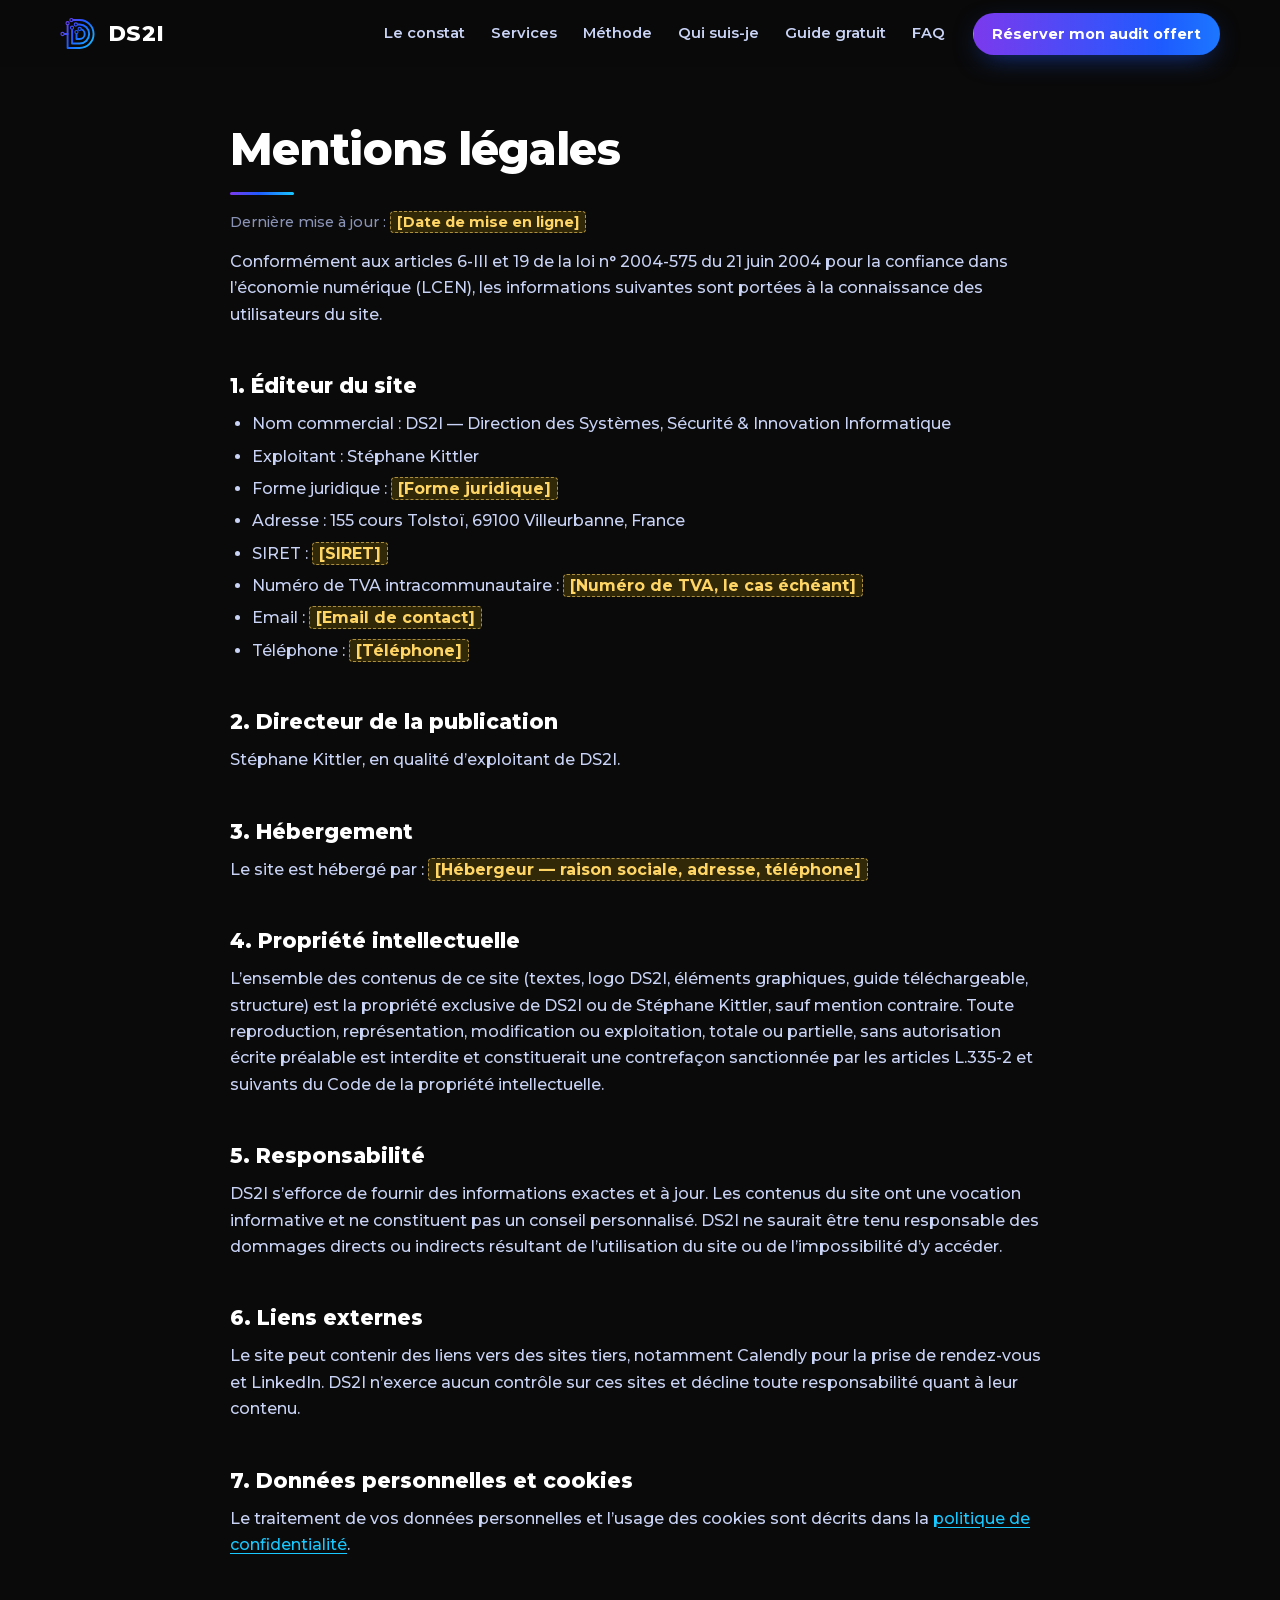
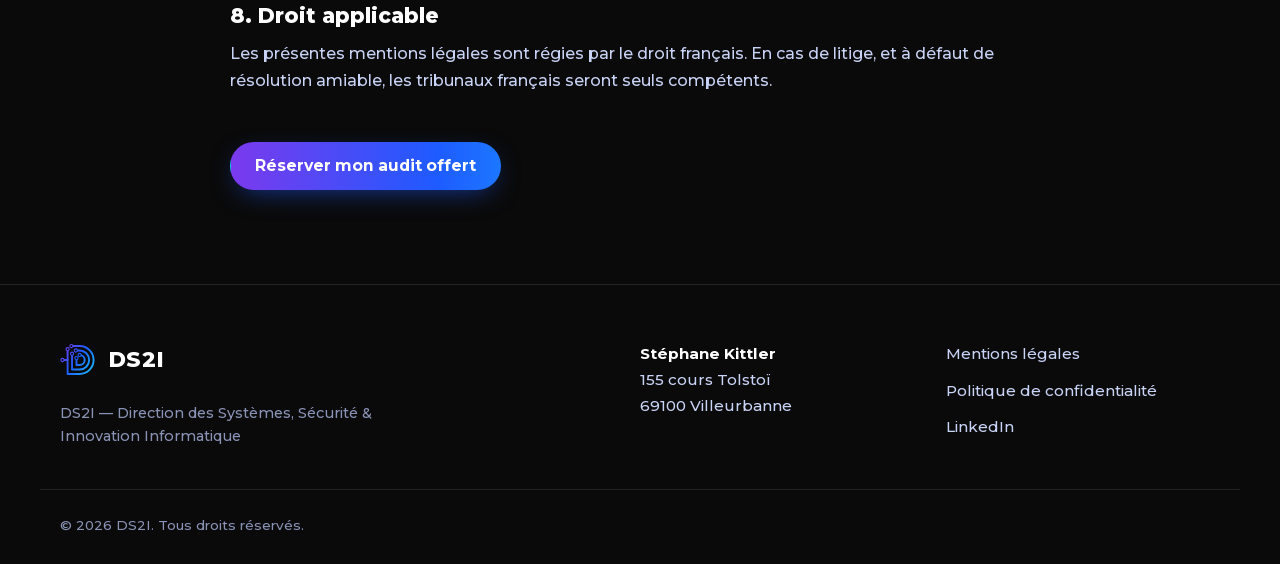
==== mentions-legales.html @ 42b8f5b1 "Site vitrine DS2I : page d'accueil, pages légales, styles et scripts - index.html : hero, chiffres c" ====
<!doctype html>
<html lang="fr">
<head>
  <meta charset="utf-8">
  <meta name="viewport" content="width=device-width, initial-scale=1">
  <title>Mentions légales | DS2I — Stéphane Kittler</title>
  <meta name="description" content="Mentions légales du site DS2I, cabinet de Stéphane Kittler, DSI et RSSI à temps partagé et de transition pour PME et ETI.">
  <link rel="canonical" href="https://www.VOTRE-DOMAINE.fr/mentions-legales.html">
  <meta name="robots" content="index, follow">
  <meta name="theme-color" content="#0A0A0A">

  <meta property="og:type" content="website">
  <meta property="og:locale" content="fr_FR">
  <meta property="og:site_name" content="DS2I">
  <meta property="og:title" content="Mentions légales | DS2I">
  <meta property="og:description" content="Mentions légales du site DS2I.">
  <meta property="og:url" content="https://www.VOTRE-DOMAINE.fr/mentions-legales.html">
  <meta property="og:image" content="https://www.VOTRE-DOMAINE.fr/assets/og-image.png">
  <meta name="twitter:card" content="summary_large_image">
  <meta name="twitter:title" content="Mentions légales | DS2I">
  <meta name="twitter:description" content="Mentions légales du site DS2I.">
  <meta name="twitter:image" content="https://www.VOTRE-DOMAINE.fr/assets/og-image.png">

  <link rel="icon" href="assets/favicon.svg" type="image/svg+xml">
  <link rel="icon" href="assets/favicon-32.png" sizes="32x32" type="image/png">
  <link rel="apple-touch-icon" href="assets/apple-touch-icon.png">
  <link rel="preload" href="assets/fonts/montserrat-latin-var.woff2" as="font" type="font/woff2" crossorigin>
  <link rel="stylesheet" href="css/style.css">
  <script>document.documentElement.classList.add('js');</script>
</head>

<body>
  <svg class="svg-sprite" aria-hidden="true" focusable="false">
    <defs>
      <linearGradient id="grad-mark" gradientUnits="userSpaceOnUse" x1="4" y1="20" x2="112" y2="100">
        <stop offset="0" stop-color="#7B3AED"/>
        <stop offset=".45" stop-color="#1E5BFF"/>
        <stop offset="1" stop-color="#18C8FF"/>
      </linearGradient>
    </defs>
    <symbol id="ds2i-mark" viewBox="0 0 120 120">
      <g fill="none" stroke="url(#grad-mark)" stroke-width="6" stroke-linecap="round" stroke-linejoin="round">
        <path d="M24 30V104H62A44 44 0 0 0 62 16H40"/>
        <path d="M38 44V90H62A30 30 0 0 0 62 30H54"/>
        <path d="M52 58V76H62A16 16 0 0 0 62 44"/>
        <path d="M8 60H24"/>
      </g>
      <g fill="#0A0A0A" stroke="url(#grad-mark)" stroke-width="3.5">
        <circle cx="24" cy="26" r="5"/><circle cx="36" cy="16" r="5"/><circle cx="38" cy="40" r="5"/>
        <circle cx="50" cy="30" r="5"/><circle cx="52" cy="54" r="5"/><circle cx="62" cy="44" r="5"/>
        <circle cx="8" cy="60" r="5"/>
      </g>
    </symbol>
  </svg>

  <a class="skip-link" href="#contenu">Aller au contenu</a>

  <header class="site-header" id="haut">
    <div class="container site-header__inner">
      <a class="brand" href="index.html" aria-label="DS2I, retour à l’accueil">
        <svg class="brand__mark" aria-hidden="true"><use href="#ds2i-mark"/></svg>
        <span class="brand__name">DS2I</span>
      </a>
      <button class="nav-toggle" type="button" aria-expanded="false" aria-controls="menu-principal">
        <span class="nav-toggle__bar" aria-hidden="true"></span>
        <span class="visually-hidden">Ouvrir le menu</span>
      </button>
      <nav class="main-nav" id="menu-principal" aria-label="Navigation principale">
        <ul class="main-nav__list">
          <li><a href="index.html#constat">Le constat</a></li>
          <li><a href="index.html#services">Services</a></li>
          <li><a href="index.html#methode">Méthode</a></li>
          <li><a href="index.html#qui-suis-je">Qui suis-je</a></li>
          <li><a href="index.html#guide">Guide gratuit</a></li>
          <li><a href="index.html#faq">FAQ</a></li>
        </ul>
        <a class="btn btn--primary btn--sm js-calendly" href="https://calendly.com/s-kittler/30min" target="_blank" rel="noopener">Réserver mon audit offert</a>
      </nav>
    </div>
  </header>

  <main id="contenu" class="legal">
    <div class="container container--narrow">
      <h1>Mentions légales</h1>
      <p class="legal__updated">Dernière mise à jour&nbsp;: <span class="todo">[Date de mise en ligne]</span></p>

      <p>Conformément aux articles&nbsp;6-III et 19 de la loi n°&nbsp;2004-575 du 21&nbsp;juin 2004 pour la confiance dans l’économie numérique (LCEN), les informations suivantes sont portées à la connaissance des utilisateurs du site.</p>

      <h2>1. Éditeur du site</h2>
      <ul>
        <li>Nom commercial&nbsp;: DS2I — Direction des Systèmes, Sécurité &amp; Innovation Informatique</li>
        <li>Exploitant&nbsp;: Stéphane Kittler</li>
        <li>Forme juridique&nbsp;: <span class="todo">[Forme juridique]</span></li>
        <li>Adresse&nbsp;: 155&nbsp;cours Tolstoï, 69100&nbsp;Villeurbanne, France</li>
        <li>SIRET&nbsp;: <span class="todo">[SIRET]</span></li>
        <li>Numéro de TVA intracommunautaire&nbsp;: <span class="todo">[Numéro de TVA, le cas échéant]</span></li>
        <li>Email&nbsp;: <span class="todo">[Email de contact]</span></li>
        <li>Téléphone&nbsp;: <span class="todo">[Téléphone]</span></li>
      </ul>

      <h2>2. Directeur de la publication</h2>
      <p>Stéphane Kittler, en qualité d’exploitant de DS2I.</p>

      <h2>3. Hébergement</h2>
      <p>Le site est hébergé par&nbsp;: <span class="todo">[Hébergeur — raison sociale, adresse, téléphone]</span></p>

      <h2>4. Propriété intellectuelle</h2>
      <p>L’ensemble des contenus de ce site (textes, logo DS2I, éléments graphiques, guide téléchargeable, structure) est la propriété exclusive de DS2I ou de Stéphane Kittler, sauf mention contraire. Toute reproduction, représentation, modification ou exploitation, totale ou partielle, sans autorisation écrite préalable est interdite et constituerait une contrefaçon sanctionnée par les articles L.335-2 et suivants du Code de la propriété intellectuelle.</p>

      <h2>5. Responsabilité</h2>
      <p>DS2I s’efforce de fournir des informations exactes et à jour. Les contenus du site ont une vocation informative et ne constituent pas un conseil personnalisé. DS2I ne saurait être tenu responsable des dommages directs ou indirects résultant de l’utilisation du site ou de l’impossibilité d’y accéder.</p>

      <h2>6. Liens externes</h2>
      <p>Le site peut contenir des liens vers des sites tiers, notamment Calendly pour la prise de rendez-vous et LinkedIn. DS2I n’exerce aucun contrôle sur ces sites et décline toute responsabilité quant à leur contenu.</p>

      <h2>7. Données personnelles et cookies</h2>
      <p>Le traitement de vos données personnelles et l’usage des cookies sont décrits dans la <a href="politique-confidentialite.html">politique de confidentialité</a>.</p>

      <h2>8. Droit applicable</h2>
      <p>Les présentes mentions légales sont régies par le droit français. En cas de litige, et à défaut de résolution amiable, les tribunaux français seront seuls compétents.</p>

      <p class="back"><a class="btn btn--primary js-calendly" href="https://calendly.com/s-kittler/30min" target="_blank" rel="noopener">Réserver mon audit offert</a></p>
    </div>
  </main>

  <footer class="site-footer">
    <div class="container site-footer__inner">
      <div class="site-footer__brand">
        <a class="brand" href="index.html" aria-label="DS2I, retour à l’accueil">
          <svg class="brand__mark" aria-hidden="true"><use href="#ds2i-mark"/></svg>
          <span class="brand__name">DS2I</span>
        </a>
        <p class="site-footer__tagline">DS2I — Direction des Systèmes, Sécurité &amp; Innovation Informatique</p>
      </div>
      <address class="site-footer__address">
        <strong>Stéphane Kittler</strong><br>
        155&nbsp;cours Tolstoï<br>
        69100&nbsp;Villeurbanne
      </address>
      <nav class="site-footer__links" aria-label="Liens du pied de page">
        <ul>
          <li><a href="mentions-legales.html" aria-current="page">Mentions légales</a></li>
          <li><a href="politique-confidentialite.html">Politique de confidentialité</a></li>
          <!-- À COMPLÉTER : URL du profil LinkedIn de Stéphane Kittler -->
          <li><a href="#" target="_blank" rel="noopener">LinkedIn</a></li>
        </ul>
      </nav>
    </div>
    <div class="container site-footer__bottom">
      <p>© <span class="js-year">2026</span> DS2I. Tous droits réservés.</p>
    </div>
  </footer>

  <script src="js/main.js" defer></script>
</body>
</html>
---- css/style.css ----
/* ==========================================================================
   DS2I — Feuille de style principale
   Mobile d'abord : les styles de base visent le mobile, les media queries
   (min-width) enrichissent la mise en page pour tablette et ordinateur.
   ========================================================================== */

/* ---------- Police auto-hébergée ---------- */
@font-face {
  font-family: "Montserrat";
  font-style: normal;
  font-weight: 500 800;
  font-display: swap;
  src: url("../assets/fonts/montserrat-latin-var.woff2") format("woff2");
  unicode-range: U+0000-00FF, U+0131, U+0152-0153, U+02BB-02BC, U+02C6, U+02DA, U+02DC, U+0304, U+0308, U+0329, U+2000-206F, U+20AC, U+2122, U+2191, U+2193, U+2212, U+2215, U+FEFF, U+FFFD;
}

/* ---------- Variables de la charte ---------- */
:root {
  --c-bg: #0A0A0A;            /* fond principal */
  --c-bg-alt: #0F1320;        /* sections alternées */
  --c-bg-raised: #141A2B;     /* bloc mis en avant (guide) */
  --c-card: rgba(255, 255, 255, .025);
  --c-border: rgba(201, 211, 245, .12);
  --c-border-strong: rgba(201, 211, 245, .22);
  --c-title: #FFFFFF;
  --c-text: #C9D3F5;
  --c-muted: #8A93B5;
  --c-violet: #7B3AED;
  --c-blue: #1E5BFF;
  --c-cyan: #18C8FF;
  --c-error: #FF8A9A;
  --gradient: linear-gradient(90deg, #7B3AED, #1E5BFF 45%, #18C8FF);

  --font: "Montserrat", system-ui, -apple-system, "Segoe UI", Roboto, Arial, sans-serif;
  --radius: 18px;
  --radius-sm: 12px;
  --container: 1200px;
  --gutter: 20px;
  --header-h: 68px;
  --ease: cubic-bezier(.2, .7, .2, 1);
}

/* ---------- Réinitialisation légère ---------- */
*, *::before, *::after { box-sizing: border-box; }
html {
  -webkit-text-size-adjust: 100%;
  text-size-adjust: 100%;
}
@media (prefers-reduced-motion: no-preference) {
  html { scroll-behavior: smooth; }
}
body {
  margin: 0;
  background: var(--c-bg);
  color: var(--c-text);
  font-family: var(--font);
  font-weight: 500;
  font-size: 1rem;
  line-height: 1.65;
  -webkit-font-smoothing: antialiased;
  -moz-osx-font-smoothing: grayscale;
  overflow-x: hidden;
}
img, svg { display: block; max-width: 100%; }
img { height: auto; }
h1, h2, h3, p, ul, ol, figure, blockquote { margin: 0; }
ul, ol { padding: 0; list-style: none; }
a { color: var(--c-cyan); text-underline-offset: .2em; }
a:hover { color: #fff; }
strong { color: var(--c-title); font-weight: 700; }
address { font-style: normal; }
[hidden] { display: none !important; }

:focus-visible {
  outline: 2px solid var(--c-cyan);
  outline-offset: 3px;
  border-radius: 6px;
}

/* ---------- Utilitaires ---------- */
.svg-sprite { position: absolute; width: 0; height: 0; overflow: hidden; }
.visually-hidden {
  position: absolute !important; width: 1px; height: 1px; padding: 0; margin: -1px;
  overflow: hidden; clip: rect(0 0 0 0); white-space: nowrap; border: 0;
}
.skip-link {
  position: absolute; left: 12px; top: -60px; z-index: 200;
  padding: 10px 16px; border-radius: 10px;
  background: #fff; color: var(--c-bg); font-weight: 700; text-decoration: none;
}
.skip-link:focus { top: 12px; }

.container {
  width: 100%;
  max-width: var(--container);
  margin-inline: auto;
  padding-inline: var(--gutter);
}
.container--narrow { max-width: 860px; }

/* Texte en dégradé : réservé aux titres courts et chiffres clés */
.text-gradient {
  background: var(--gradient);
  -webkit-background-clip: text;
  background-clip: text;
  color: transparent;
  -webkit-box-decoration-break: clone;
  box-decoration-break: clone;
}

/* Sur-titre */
.eyebrow {
  display: inline-flex; align-items: center; gap: 10px;
  margin-bottom: 16px;
  color: var(--c-cyan);
  font-size: .78rem; font-weight: 700; letter-spacing: .14em; text-transform: uppercase;
}
.eyebrow::before {
  content: ""; width: 28px; height: 2px; border-radius: 2px;
  background: var(--gradient);
}

/* Icônes ligne fine en dégradé */
.icon {
  width: 32px; height: 32px; flex: none;
  fill: none; stroke: url(#grad-icon); stroke-width: 1.6;
  stroke-linecap: round; stroke-linejoin: round;
}
.icon--lg { width: 44px; height: 44px; }

/* Halos lumineux flous en arrière-plan */
.halo {
  position: absolute; z-index: 0; pointer-events: none;
  width: 520px; height: 520px; border-radius: 50%;
  opacity: .55;
}
.halo--violet { background: radial-gradient(closest-side, rgba(123, 58, 237, .45), transparent); }
.halo--cyan { background: radial-gradient(closest-side, rgba(24, 200, 255, .28), transparent); }

/* ---------- Boutons ---------- */
.btn {
  position: relative;
  display: inline-flex; align-items: center; justify-content: center; gap: 8px;
  min-height: 48px; padding: 12px 24px;
  border: 1px solid transparent; border-radius: 999px;
  font: inherit; font-weight: 700; font-size: .98rem; line-height: 1.25;
  text-align: center; text-decoration: none; cursor: pointer;
  transition: transform .25s var(--ease), box-shadow .25s var(--ease), background-position .4s var(--ease), border-color .25s, color .25s;
}
.btn { white-space: nowrap; }
@media (max-width: 360px) {
  .btn--lg { padding-inline: 16px; font-size: .94rem; }
}
.btn--primary {
  color: #fff;
  background-color: var(--c-blue); /* repli, et référence pour le contraste */
  background-image: var(--gradient);
  background-size: 170% 100%;      /* le texte repose sur la zone violet→bleu : contraste AA */
  background-position: 0 0;
  box-shadow: 0 8px 28px -10px rgba(30, 91, 255, .7);
}
.btn--primary:hover {
  color: #fff;
  background-position: 40% 0;
  transform: translateY(-2px);
  box-shadow: 0 14px 34px -10px rgba(30, 91, 255, .85), 0 0 0 1px rgba(24, 200, 255, .25);
}
.btn--ghost {
  color: var(--c-title);
  background: rgba(255, 255, 255, .03);
  border-color: var(--c-border-strong);
}
.btn--ghost:hover { color: #fff; border-color: var(--c-cyan); transform: translateY(-2px); }
.btn--sm { min-height: 42px; padding: 9px 18px; font-size: .9rem; }
.btn--lg { min-height: 56px; padding: 15px 28px; font-size: 1.02rem; }
.btn--block { width: 100%; }
.btn__note { font-weight: 600; opacity: .85; white-space: nowrap; }
.btn--lg { flex-wrap: wrap; column-gap: 6px; row-gap: 0; }
.nowrap { white-space: nowrap; }

/* ---------- Cartes ---------- */
.card {
  position: relative;
  padding: 26px;
  border: 1px solid var(--c-border);
  border-radius: var(--radius);
  background: var(--c-card);
}
/* Survol : léger halo dégradé sur la bordure */
.card--hover { transition: transform .35s var(--ease), border-color .35s, box-shadow .35s; }
.card--hover::before {
  content: ""; position: absolute; inset: -1px; z-index: -1;
  border-radius: inherit; padding: 1px;
  background: var(--gradient);
  -webkit-mask: linear-gradient(#000 0 0) content-box, linear-gradient(#000 0 0);
  -webkit-mask-composite: xor;
  mask-composite: exclude;
  opacity: 0; transition: opacity .35s;
}
.card--hover { isolation: isolate; }
.card--hover:hover {
  transform: translateY(-4px);
  border-color: transparent;
  box-shadow: 0 18px 50px -24px rgba(30, 91, 255, .6), 0 0 40px -18px rgba(123, 58, 237, .5);
}
.card--hover:hover::before { opacity: 1; }

/* Grilles */
.grid { display: grid; gap: 18px; }
@media (min-width: 768px) {
  .grid--2 { grid-template-columns: repeat(2, 1fr); gap: 22px; }
}
@media (min-width: 960px) {
  .grid--3 { grid-template-columns: repeat(3, 1fr); gap: 22px; }
}

/* ==========================================================================
   1. EN-TÊTE
   ========================================================================== */
.site-header {
  position: fixed; inset: 0 0 auto 0; z-index: 100;
  height: var(--header-h);
  border-bottom: 1px solid transparent;
  transition: border-color .3s;
}
/* Le flou est porté par un pseudo-élément : un backdrop-filter sur l'en-tête
   lui-même casserait le positionnement fixe du menu mobile. */
.site-header::before {
  content: ""; position: absolute; inset: 0; z-index: -1;
  background: rgba(10, 10, 10, .72);
  -webkit-backdrop-filter: blur(14px);
  backdrop-filter: blur(14px);
  transition: background .3s;
}
.site-header.is-scrolled { border-bottom-color: var(--c-border); }
.site-header.is-scrolled::before { background: rgba(10, 10, 10, .9); }
.site-header__inner { height: 100%; display: flex; align-items: center; justify-content: space-between; gap: 20px; }

.brand { display: inline-flex; align-items: center; gap: 10px; text-decoration: none; color: var(--c-title); }
.brand__mark { width: 38px; height: 38px; }
.brand__name { font-weight: 800; font-size: 1.35rem; letter-spacing: .02em; color: #fff; }

/* Bouton burger */
.nav-toggle {
  position: relative; z-index: 2;
  width: 46px; height: 46px; margin-right: -8px;
  display: grid; place-items: center;
  border: 0; background: transparent; cursor: pointer; border-radius: 10px;
}
.nav-toggle__bar,
.nav-toggle__bar::before,
.nav-toggle__bar::after {
  display: block; width: 24px; height: 2px; border-radius: 2px;
  background: #fff; transition: transform .3s var(--ease), opacity .2s;
}
.nav-toggle__bar { position: relative; }
.nav-toggle__bar::before, .nav-toggle__bar::after { content: ""; position: absolute; left: 0; }
.nav-toggle__bar::before { top: -7px; }
.nav-toggle__bar::after { top: 7px; }
.nav-toggle[aria-expanded="true"] .nav-toggle__bar { background: transparent; }
.nav-toggle[aria-expanded="true"] .nav-toggle__bar::before { transform: translateY(7px) rotate(45deg); }
.nav-toggle[aria-expanded="true"] .nav-toggle__bar::after { transform: translateY(-7px) rotate(-45deg); }

/* Menu mobile : panneau plein écran sous l'en-tête */
.main-nav {
  position: fixed; inset: var(--header-h) 0 auto 0;
  height: calc(100dvh - var(--header-h));
  padding: 28px var(--gutter) 40px;
  display: flex; flex-direction: column; gap: 28px;
  background: var(--c-bg);
  border-top: 1px solid var(--c-border);
  overflow-y: auto;
  opacity: 0; visibility: hidden; transform: translateY(-8px);
  transition: opacity .25s, transform .25s var(--ease), visibility 0s .25s;
}
.main-nav.is-open { opacity: 1; visibility: visible; transform: none; transition: opacity .25s, transform .25s var(--ease); }
.main-nav__list { display: flex; flex-direction: column; }
.main-nav__list a {
  display: block; padding: 14px 0;
  color: var(--c-title); text-decoration: none;
  font-weight: 700; font-size: 1.2rem;
  border-bottom: 1px solid var(--c-border);
}
.main-nav__list a:hover { color: var(--c-cyan); }
.main-nav .btn { align-self: stretch; }
body.nav-open { overflow: hidden; }

@media (min-width: 1100px) {
  .nav-toggle { display: none; }
  .main-nav {
    position: static; height: auto; padding: 0; border: 0; background: none;
    flex-direction: row; align-items: center; gap: 28px;
    opacity: 1; visibility: visible; transform: none; overflow: visible;
  }
  .main-nav__list { flex-direction: row; gap: 26px; }
  .main-nav__list a {
    padding: 6px 0; border: 0;
    font-size: .92rem; font-weight: 600; color: var(--c-text);
    background: linear-gradient(var(--c-cyan), var(--c-cyan)) no-repeat 0 100% / 0 2px;
    transition: background-size .3s var(--ease), color .2s;
  }
  .main-nav__list a:hover { color: #fff; background-size: 100% 2px; }
  .main-nav .btn { align-self: auto; }
}

/* ==========================================================================
   2. HERO
   ========================================================================== */
.hero {
  position: relative; overflow: hidden;
  padding: calc(var(--header-h) + 48px) 0 64px;
}
.hero .halo--violet { top: -120px; left: -200px; }
.hero .halo--cyan { top: 30%; right: -300px; }
.hero__inner { position: relative; z-index: 1; }
.hero__content { max-width: 680px; }
.hero__title {
  color: var(--c-title);
  font-weight: 800;
  font-size: clamp(2.05rem, 7.4vw, 4rem);
  line-height: 1.06;
  letter-spacing: -.025em;
}
.hero__lead {
  margin-top: 22px; max-width: 590px;
  font-size: clamp(1.02rem, 2.4vw, 1.15rem);
}
.hero__actions { margin-top: 32px; display: flex; flex-direction: column; gap: 12px; }
.hero__trust {
  margin-top: 26px;
  display: flex; flex-wrap: wrap; gap: 4px 10px;
  color: var(--c-muted); font-size: .86rem; font-weight: 600;
}
.hero__trust .dot { color: var(--c-blue); }

/* Filigrane : motif du logo */
.hero__circuit {
  position: absolute; z-index: 0;
  width: 420px; height: 420px;
  right: -170px; top: 90px;
  opacity: .16;
}
.hero__pulses path { opacity: 0; }

@media (min-width: 600px) {
  .hero__actions { flex-direction: row; flex-wrap: wrap; }
}
@media (min-width: 768px) {
  .hero { padding: calc(var(--header-h) + 80px) 0 96px; }
  .hero__circuit { width: 520px; height: 520px; right: -180px; top: 120px; opacity: .2; }
}
@media (min-width: 1100px) {
  .hero { min-height: min(860px, 100vh); display: flex; align-items: center; }
  .hero__circuit { width: 600px; height: 600px; right: max(2vw, calc((100vw - var(--container)) / 2 - 40px)); top: 50%; margin-top: -270px; opacity: .5; }
  .hero__content { max-width: 700px; }
}
@media (min-width: 1100px) and (prefers-reduced-motion: no-preference) {
  /* Impulsions lumineuses très légères le long des pistes */
  .hero__pulses path {
    opacity: .9;
    stroke-dasharray: 4 96;
    stroke-dashoffset: 100;
    filter: drop-shadow(0 0 6px rgba(24, 200, 255, .9));
    animation: pulse-trace 6s linear infinite;
  }
  .hero__pulses path:nth-child(2) { animation-duration: 7.5s; animation-delay: -2s; }
  .hero__pulses path:nth-child(3) { animation-duration: 4s; animation-delay: -1s; stroke-dasharray: 18 82; }
  .hero__pulses path:nth-child(4) { animation-duration: 4.5s; animation-delay: -3s; stroke-dasharray: 18 82; }
  .hero__traces { animation: breathe 8s ease-in-out infinite; }
}
@keyframes pulse-trace { to { stroke-dashoffset: 0; } }
@keyframes breathe { 50% { opacity: .7; } }

/* ==========================================================================
   3. CHIFFRES CLÉS
   ========================================================================== */
.stats { position: relative; z-index: 1; padding-bottom: 64px; }
.stats__grid { display: grid; grid-template-columns: repeat(2, 1fr); gap: 12px; }
.stat { padding: 20px 16px; }
.stat__value {
  font-weight: 800; line-height: 1.1;
  font-size: clamp(1.7rem, 7vw, 2.6rem);
  letter-spacing: -.02em;
  background: var(--gradient);
  -webkit-background-clip: text; background-clip: text; color: transparent;
  font-variant-numeric: tabular-nums;
  width: fit-content;
}
.stat__label { margin-top: 8px; font-size: .86rem; line-height: 1.45; color: var(--c-text); }
@media (min-width: 900px) {
  .stats { padding-bottom: 96px; }
  .stats__grid { grid-template-columns: repeat(4, 1fr); gap: 20px; }
  .stat { padding: 28px 24px; }
  .stat__label { font-size: .94rem; }
}

/* ==========================================================================
   Sections génériques
   ========================================================================== */
.section { position: relative; padding: 72px 0; scroll-margin-top: var(--header-h); }
.section--alt { background: var(--c-bg-alt); }
.section__head { max-width: 760px; margin-bottom: 40px; }
.section__head--center { margin-inline: auto; text-align: center; }
.section__head--center .eyebrow { justify-content: center; }
.section__title {
  color: var(--c-title);
  font-weight: 800;
  font-size: clamp(1.75rem, 5.2vw, 2.75rem);
  line-height: 1.12;
  letter-spacing: -.02em;
}
/* Filet dégradé sous les titres de section */
.section__title::after {
  content: ""; display: block;
  width: 64px; height: 3px; margin-top: 18px; border-radius: 3px;
  background: var(--gradient);
}
.section__head--center .section__title::after { margin-inline: auto; }
.section__intro { margin-top: 20px; font-size: 1.06rem; }
.subhead { margin-bottom: 18px; color: var(--c-title); font-size: 1.15rem; font-weight: 700; }

.section__cta {
  margin-top: 40px;
  display: flex; flex-direction: column; align-items: flex-start; gap: 16px;
}
.section__cta p { color: var(--c-title); font-weight: 600; font-size: 1.05rem; }
.section__cta--center { align-items: center; text-align: center; }

@media (min-width: 768px) {
  .section { padding: 104px 0; }
  .section__head { margin-bottom: 56px; }
  .section__cta { flex-direction: row; align-items: center; justify-content: space-between; gap: 24px; padding: 24px 28px; border: 1px solid var(--c-border); border-radius: var(--radius); background: rgba(255, 255, 255, .02); }
  .section__cta--center { justify-content: center; flex-direction: column; border: 0; background: none; padding: 0; }
}

/* ==========================================================================
   4. CONSTAT
   ========================================================================== */
.pain { display: flex; flex-direction: column; gap: 16px; }
.pain p { color: var(--c-title); font-weight: 600; font-size: 1.05rem; line-height: 1.5; }

/* ==========================================================================
   5. SERVICES
   ========================================================================== */
.service { display: flex; flex-direction: column; gap: 14px; }
.service__title { color: var(--c-title); font-weight: 800; font-size: 1.3rem; line-height: 1.25; }
@media (min-width: 768px) { .service { padding: 34px; } }

/* ==========================================================================
   6. MÉTHODE (frise)
   ========================================================================== */
.timeline { position: relative; display: grid; gap: 28px; counter-reset: etape; }
/* Ligne verticale sur mobile */
.timeline::before {
  content: ""; position: absolute; left: 23px; top: 24px; bottom: 24px; width: 2px;
  background: linear-gradient(180deg, var(--c-violet), var(--c-blue) 45%, var(--c-cyan));
  opacity: .5;
}
.timeline__step { position: relative; padding-left: 70px; }
.timeline__num {
  position: absolute; left: 0; top: -4px;
  width: 48px; height: 48px; display: grid; place-items: center;
  border-radius: 50%;
  background: var(--c-bg-alt);
  border: 2px solid transparent;
  background-image: linear-gradient(var(--c-bg-alt), var(--c-bg-alt)), var(--gradient);
  background-origin: border-box; background-clip: padding-box, border-box;
  color: #fff; font-weight: 800; font-size: 1.15rem;
  box-shadow: 0 0 24px -6px rgba(30, 91, 255, .7);
}
.timeline__title { color: var(--c-title); font-weight: 800; font-size: 1.15rem; line-height: 1.3; margin-bottom: 6px; }
.timeline__step p { font-size: .98rem; }

@media (min-width: 900px) {
  .timeline { grid-template-columns: repeat(4, 1fr); gap: 28px; }
  /* Ligne horizontale sur ordinateur */
  .timeline::before {
    left: 24px; right: 24px; top: 23px; bottom: auto; width: auto; height: 2px;
    background: var(--gradient);
  }
  .timeline__step { padding-left: 0; padding-top: 72px; }
  .timeline__num { top: 0; }
}

/* ==========================================================================
   7. PREUVE
   ========================================================================== */
.proof { display: flex; flex-direction: column; gap: 6px; }
.proof__figure { font-weight: 800; font-size: clamp(2.6rem, 9vw, 3.6rem); line-height: 1; letter-spacing: -.03em; }
.proof__label { margin-bottom: 12px; color: var(--c-muted); font-weight: 700; font-size: .82rem; letter-spacing: .1em; text-transform: uppercase; }
@media (min-width: 768px) { .proof { padding: 36px; } }

.sectors { margin-top: 48px; }
.sectors__title { margin-bottom: 16px; color: var(--c-title); font-weight: 700; font-size: 1rem; }
.chips { display: flex; flex-wrap: wrap; gap: 10px; }
.chip {
  padding: 8px 16px; border-radius: 999px;
  border: 1px solid var(--c-border-strong);
  background: rgba(30, 91, 255, .06);
  color: var(--c-text); font-weight: 600; font-size: .9rem;
}

/* ==========================================================================
   8. QUI SUIS-JE
   ========================================================================== */
.about { display: grid; gap: 40px; align-items: center; }
.about__photo {
  position: relative; width: 100%; max-width: 380px; margin-inline: auto;
  aspect-ratio: 4 / 5;
  border-radius: 24px; overflow: hidden;
  border: 1px solid var(--c-border);
  background: radial-gradient(120% 90% at 30% 10%, rgba(123, 58, 237, .25), transparent 60%), radial-gradient(100% 80% at 90% 100%, rgba(24, 200, 255, .18), transparent 60%), var(--c-bg);
}
.about__photo img { position: absolute; inset: 0; width: 100%; height: 100%; object-fit: cover; }
/* Repli : initiales dans un cercle dégradé */
.about__fallback { position: absolute; inset: 0; display: grid; place-items: center; }
.about__fallback span {
  width: 58%; aspect-ratio: 1; border-radius: 50%;
  display: grid; place-items: center;
  background: var(--gradient);
  color: #fff; font-weight: 800; font-size: clamp(3rem, 14vw, 5rem); letter-spacing: .02em;
  box-shadow: 0 20px 60px -20px rgba(30, 91, 255, .8), inset 0 0 0 6px rgba(10, 10, 10, .25);
}
.about__lead { margin: 20px 0 24px; font-size: 1.08rem; color: var(--c-title); }
.checklist { display: grid; gap: 14px; margin-bottom: 32px; }
.checklist li { position: relative; padding-left: 34px; }
.checklist li::before {
  content: ""; position: absolute; left: 0; top: .3em;
  width: 20px; height: 20px; border-radius: 50%;
  background: var(--gradient);
  -webkit-mask: url("data:image/svg+xml,%3Csvg xmlns='http://www.w3.org/2000/svg' viewBox='0 0 20 20'%3E%3Cpath d='M10 0a10 10 0 1 1 0 20 10 10 0 0 1 0-20Zm4.3 6.3-5.6 5.6-2.9-2.8-1.4 1.4 4.3 4.3 7-7Z'/%3E%3C/svg%3E") center / contain no-repeat;
  mask: url("data:image/svg+xml,%3Csvg xmlns='http://www.w3.org/2000/svg' viewBox='0 0 20 20'%3E%3Cpath d='M10 0a10 10 0 1 1 0 20 10 10 0 0 1 0-20Zm4.3 6.3-5.6 5.6-2.9-2.8-1.4 1.4 4.3 4.3 7-7Z'/%3E%3C/svg%3E") center / contain no-repeat;
}

.quote { margin-top: 64px; text-align: center; }
.quote blockquote p {
  max-width: 920px; margin-inline: auto;
  color: var(--c-title); font-weight: 800;
  font-size: clamp(1.45rem, 4.4vw, 2.5rem); line-height: 1.25; letter-spacing: -.015em;
}
.quote figcaption { margin-top: 18px; color: var(--c-muted); font-weight: 600; }
.quote figcaption::before { content: "— "; }

@media (min-width: 900px) {
  .about { grid-template-columns: 5fr 7fr; gap: 72px; }
  .about__photo { max-width: none; }
  .quote { margin-top: 96px; }
}

/* ==========================================================================
   9. GUIDE GRATUIT
   ========================================================================== */
.guide {
  position: relative; overflow: hidden;
  display: grid; gap: 40px;
  padding: 32px 22px;
  border: 1px solid var(--c-border-strong);
  border-radius: 28px;
  background: radial-gradient(80% 60% at 0% 0%, rgba(123, 58, 237, .18), transparent 60%), radial-gradient(70% 60% at 100% 100%, rgba(24, 200, 255, .12), transparent 60%), var(--c-bg-raised);
}
.guide__lead { margin: 20px 0 28px; font-size: 1.05rem; color: var(--c-title); }

/* Maquette du PDF */
.guide__mockup { display: grid; place-items: center; perspective: 1200px; }
.book {
  width: min(250px, 70vw);
  transform: rotateY(-14deg) rotateX(4deg);
  transform-style: preserve-3d;
  filter: drop-shadow(0 30px 40px rgba(0, 0, 0, .55)) drop-shadow(0 0 40px rgba(30, 91, 255, .25));
}
.book__cover {
  position: relative;
  aspect-ratio: 1 / 1.414; /* format A4 */
  padding: 12% 10%;
  display: flex; flex-direction: column; align-items: center; text-align: center;
  background: linear-gradient(160deg, #111522, #050505 60%);
  border: 1px solid rgba(255, 255, 255, .08);
  border-radius: 6px 12px 12px 6px;
  box-shadow: inset 6px 0 10px -6px rgba(255, 255, 255, .15);
}
.book__mark { width: 34%; height: auto; aspect-ratio: 1; }
.book__brand { margin-top: 4px; color: #fff; font-weight: 800; font-size: .95rem; letter-spacing: .05em; }
.book__title { margin-top: auto; color: #fff; font-weight: 800; font-size: clamp(.9rem, 3.6vw, 1.05rem); line-height: 1.2; }
.book__subtitle { margin-top: 10px; color: var(--c-text); font-size: .7rem; line-height: 1.35; }
.book__line { width: 40%; height: 3px; margin-top: 14px; border-radius: 3px; background: var(--gradient); }

/* Formulaire */
.lead-form { display: grid; gap: 16px; }
.field label { display: block; margin-bottom: 6px; color: var(--c-title); font-weight: 600; font-size: .92rem; }
.field input[type="text"],
.field input[type="email"] {
  width: 100%; min-height: 50px; padding: 12px 16px;
  border: 1px solid var(--c-border-strong); border-radius: var(--radius-sm);
  background: rgba(10, 10, 10, .6);
  color: #fff; font: inherit; font-size: 1rem; /* 16 px : évite le zoom iOS */
  transition: border-color .2s, box-shadow .2s;
}
.field input:focus { outline: none; border-color: var(--c-cyan); box-shadow: 0 0 0 3px rgba(24, 200, 255, .2); }
.field input[aria-invalid="true"] { border-color: var(--c-error); }
.field__error { min-height: 0; margin-top: 4px; color: var(--c-error); font-size: .85rem; font-weight: 600; }
.field__error:empty { display: none; }
.field--check { display: grid; grid-template-columns: auto 1fr; gap: 4px 12px; align-items: start; }
.field--check input {
  width: 22px; height: 22px; margin: 2px 0 0;
  accent-color: var(--c-blue); cursor: pointer;
}
.field--check label { margin: 0; color: var(--c-text); font-weight: 500; font-size: .85rem; line-height: 1.5; cursor: pointer; }
.field--check .field__error { grid-column: 2; }
.hp { position: absolute; left: -9999px; width: 1px; height: 1px; overflow: hidden; }
.lead-form .btn[disabled] { opacity: .7; cursor: progress; }

.lead-success {
  padding: 24px; border-radius: var(--radius);
  border: 1px solid rgba(24, 200, 255, .4);
  background: rgba(24, 200, 255, .06);
  display: grid; gap: 14px; justify-items: start;
}
.lead-success:focus { outline: none; }
.lead-success__title { color: #fff; font-weight: 800; font-size: 1.2rem; }

@media (min-width: 768px) {
  .guide { padding: 56px; }
  .lead-form { grid-template-columns: 1fr 1fr; }
  .lead-form .field:nth-child(3),
  .lead-form .field--check,
  .lead-form .btn { grid-column: 1 / -1; }
}
@media (min-width: 1000px) {
  .guide { grid-template-columns: 4fr 7fr; gap: 64px; align-items: center; padding: 64px; }
  .book { width: 280px; }
}

/* ==========================================================================
   10. FAQ
   ========================================================================== */
.faq { display: grid; gap: 12px; }
.faq__item {
  border: 1px solid var(--c-border); border-radius: var(--radius-sm);
  background: rgba(255, 255, 255, .02);
  transition: border-color .25s, background .25s;
}
.faq__item[open] { border-color: rgba(30, 91, 255, .5); background: rgba(30, 91, 255, .05); }
.faq__item summary {
  position: relative; list-style: none; cursor: pointer;
  padding: 18px 56px 18px 20px;
  color: var(--c-title); font-weight: 700; font-size: 1.02rem; line-height: 1.4;
  border-radius: var(--radius-sm);
}
.faq__item summary::-webkit-details-marker { display: none; }
/* Signe + / − dessiné en CSS */
.faq__item summary::before,
.faq__item summary::after {
  content: ""; position: absolute; right: 22px; top: 50%;
  width: 14px; height: 2px; border-radius: 2px; background: var(--c-cyan);
  transition: transform .3s var(--ease);
}
.faq__item summary::after { transform: rotate(90deg); }
.faq__item[open] summary::after { transform: rotate(0deg); }
.faq__answer { padding: 0 20px 20px; }
@media (min-width: 768px) {
  .faq__item summary { padding: 22px 64px 22px 26px; font-size: 1.08rem; }
  .faq__answer { padding: 0 26px 24px; }
}

/* ==========================================================================
   11. APPEL À L'ACTION FINAL
   ========================================================================== */
.final-cta__box {
  position: relative; overflow: hidden; isolation: isolate;
  padding: 56px 24px;
  border-radius: 28px; text-align: center;
  border: 1px solid rgba(30, 91, 255, .45);
  background: linear-gradient(135deg, rgba(123, 58, 237, .35), rgba(30, 91, 255, .22) 50%, rgba(24, 200, 255, .14)), #0B0F1C;
}
.final-cta__box .halo { z-index: -1; }
.final-cta__box .halo--violet { top: -280px; left: -180px; }
.final-cta__box .halo--cyan { bottom: -300px; right: -160px; }
.final-cta__title {
  max-width: 760px; margin: 0 auto;
  color: #fff; font-weight: 800;
  font-size: clamp(1.8rem, 5.6vw, 3.1rem); line-height: 1.1; letter-spacing: -.02em;
}
.final-cta__text { margin: 18px auto 32px; color: var(--c-title); font-size: 1.1rem; }
@media (min-width: 768px) { .final-cta__box { padding: 88px 48px; } }

/* ==========================================================================
   12. PIED DE PAGE
   ========================================================================== */
.site-footer { padding: 56px 0 calc(28px + env(safe-area-inset-bottom)); border-top: 1px solid var(--c-border); }
.site-footer__inner { display: grid; gap: 32px; }
.site-footer__tagline { margin-top: 14px; max-width: 320px; color: var(--c-muted); font-size: .9rem; }
.site-footer__address { color: var(--c-text); font-size: .95rem; line-height: 1.7; }
.site-footer__links ul { display: grid; gap: 10px; }
.site-footer__links a { color: var(--c-text); text-decoration: none; font-size: .95rem; }
.site-footer__links a:hover { color: var(--c-cyan); text-decoration: underline; }
.site-footer__bottom { margin-top: 40px; padding-top: 24px; border-top: 1px solid var(--c-border); }
.site-footer__bottom p { color: var(--c-muted); font-size: .85rem; }
@media (min-width: 768px) {
  .site-footer__inner { grid-template-columns: 2fr 1fr 1fr; }
}

/* Bouton collant sur mobile */
.sticky-cta {
  position: fixed; inset: auto 0 0 0; z-index: 90;
  padding: 10px var(--gutter) calc(10px + env(safe-area-inset-bottom));
  background: rgba(10, 10, 10, .92);
  -webkit-backdrop-filter: blur(12px); backdrop-filter: blur(12px);
  border-top: 1px solid var(--c-border);
  transform: translateY(110%);
  transition: transform .35s var(--ease);
}
.sticky-cta.is-visible { transform: none; }
@media (min-width: 768px) { .sticky-cta { display: none; } }

/* ==========================================================================
   Animations d'apparition au défilement
   (seulement si JS actif et si l'utilisateur accepte les animations)
   ========================================================================== */
@media (prefers-reduced-motion: no-preference) {
  .js .reveal {
    opacity: 0; transform: translateY(22px);
    transition: opacity .8s var(--ease), transform .8s var(--ease);
  }
  .js .reveal.is-visible { opacity: 1; transform: none; }
  .js .grid > .reveal:nth-child(2), .js .stats__grid > .reveal:nth-child(2), .js .timeline > .reveal:nth-child(2) { transition-delay: .08s; }
  .js .grid > .reveal:nth-child(3), .js .stats__grid > .reveal:nth-child(3), .js .timeline > .reveal:nth-child(3) { transition-delay: .16s; }
  .js .grid > .reveal:nth-child(4), .js .stats__grid > .reveal:nth-child(4), .js .timeline > .reveal:nth-child(4) { transition-delay: .24s; }
}
@media (prefers-reduced-motion: reduce) {
  *, *::before, *::after { animation: none !important; transition-duration: .01ms !important; }
}

/* ==========================================================================
   Pages légales
   ========================================================================== */
.legal { padding: calc(var(--header-h) + 56px) 0 80px; }
.legal h1 { color: #fff; font-weight: 800; font-size: clamp(1.9rem, 6vw, 2.8rem); line-height: 1.12; letter-spacing: -.02em; }
.legal h1::after { content: ""; display: block; width: 64px; height: 3px; margin-top: 18px; border-radius: 3px; background: var(--gradient); }
.legal__updated { margin-top: 16px; color: var(--c-muted); font-size: .9rem; }
.legal h2 { margin: 44px 0 12px; color: #fff; font-weight: 800; font-size: 1.3rem; line-height: 1.3; }
.legal h3 { margin: 24px 0 8px; color: #fff; font-weight: 700; font-size: 1.05rem; }
.legal p, .legal ul { margin-bottom: 14px; }
.legal ul { list-style: disc; padding-left: 22px; }
.legal li { margin-bottom: 6px; }
.legal .back { margin-top: 48px; }
/* Champs à compléter : bien visibles tant qu'ils ne sont pas renseignés */
.todo {
  padding: 1px 6px; border-radius: 4px;
  background: rgba(255, 196, 0, .16); color: #FFD666;
  border: 1px dashed rgba(255, 214, 102, .6);
  font-weight: 700;
}
.legal-nav .main-nav__list { display: none; }
@media (min-width: 1100px) { .legal-nav .main-nav__list { display: flex; } }
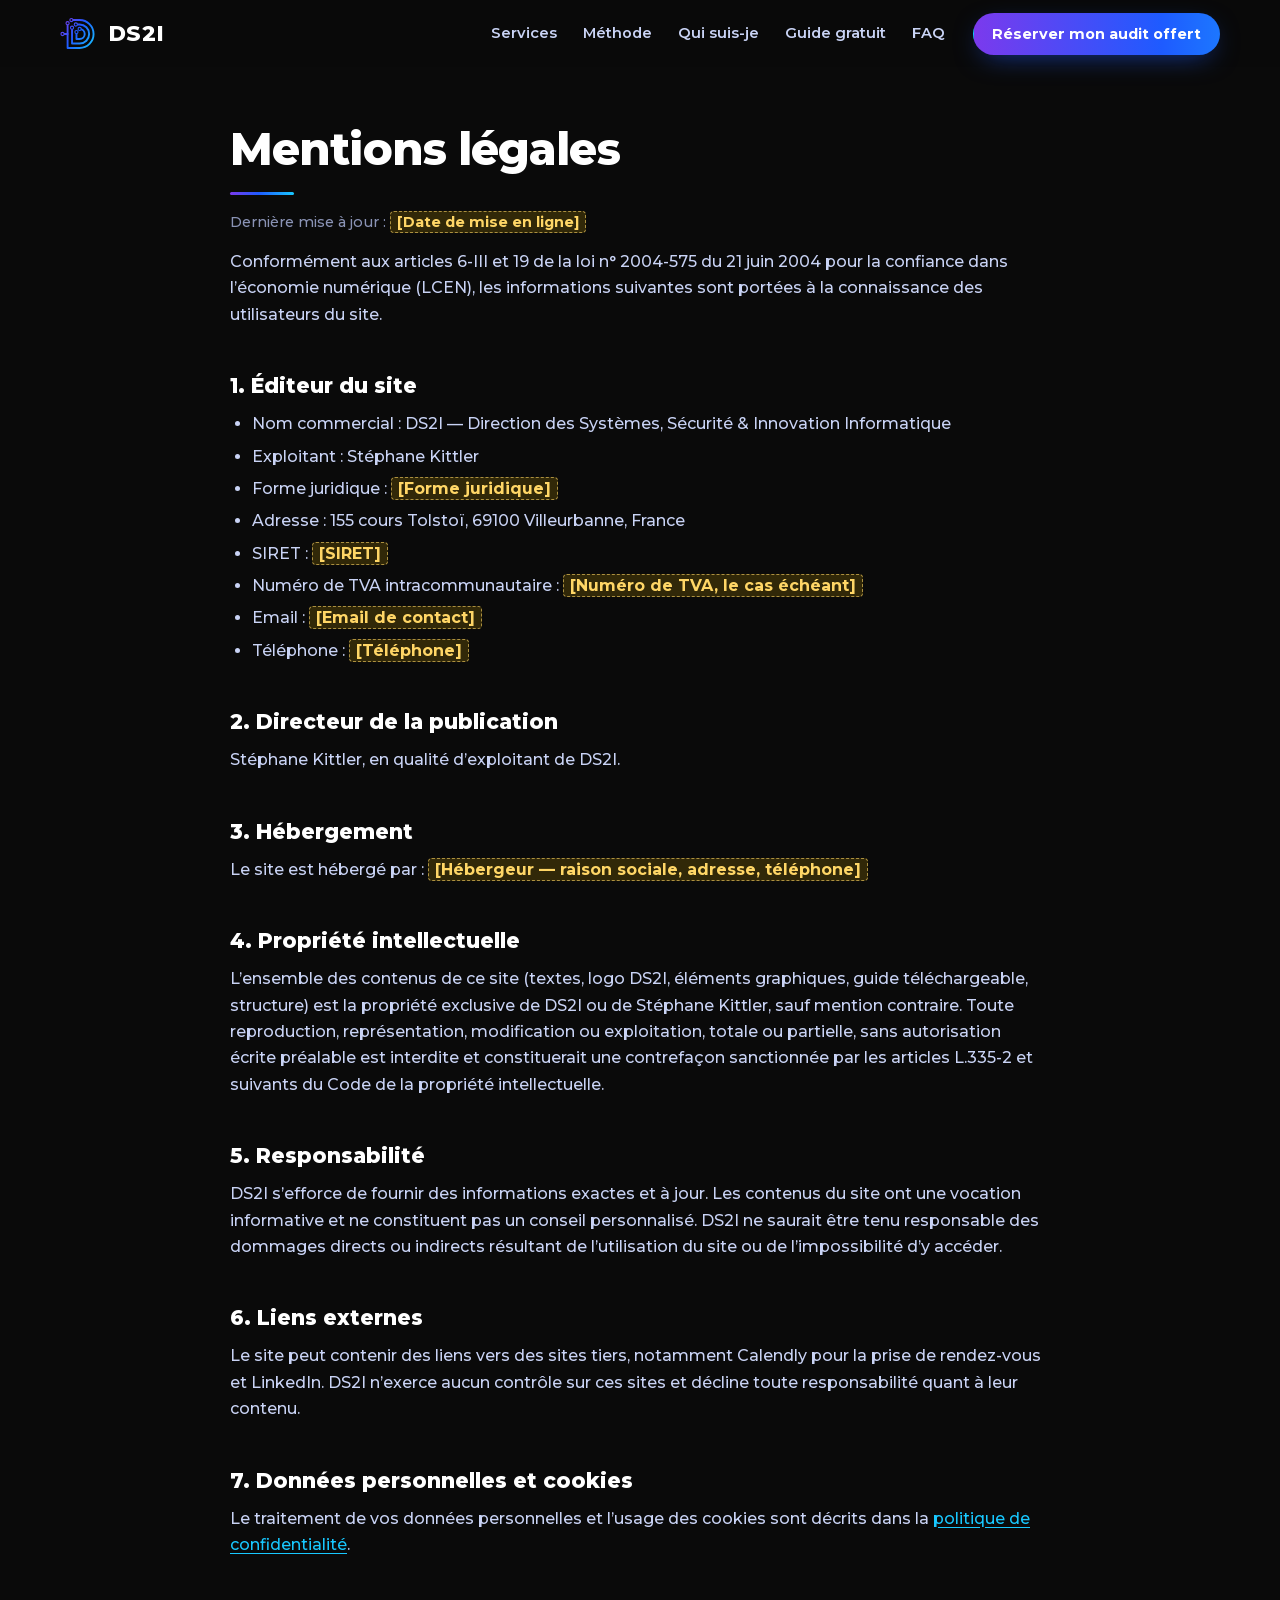
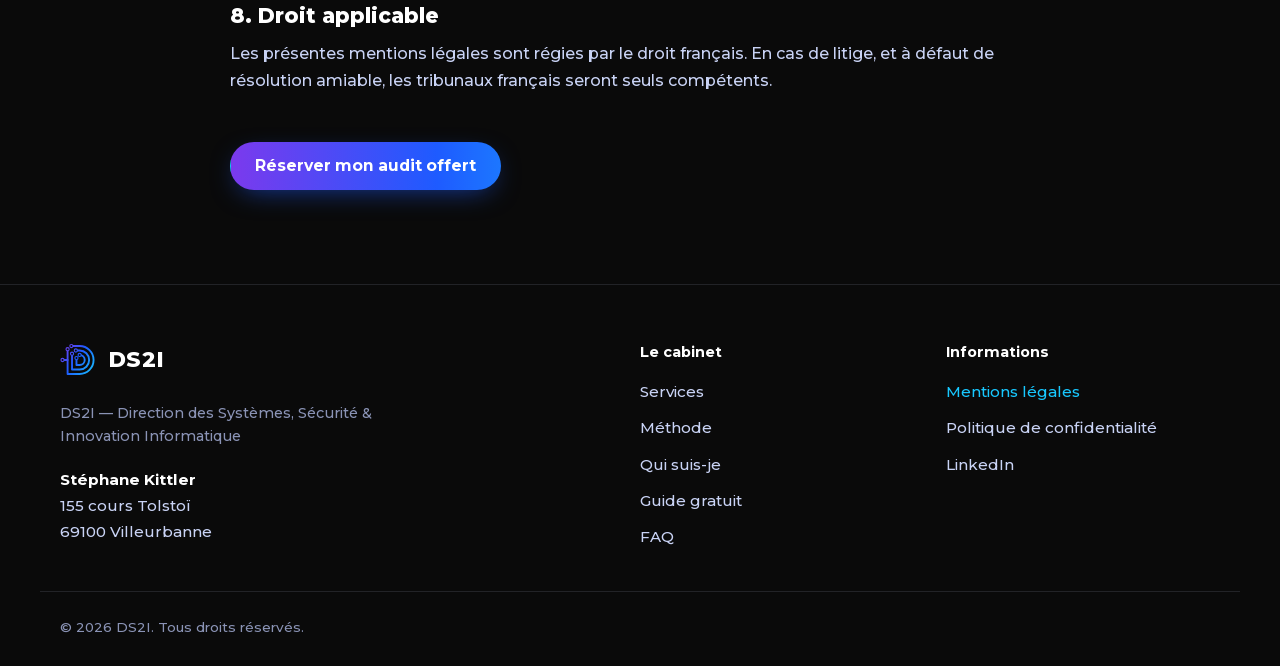
==== commit 38804d8d: "Passage du site en multipage - Nouvelles pages : /services, /methode, /qui-suis-je, /guide, /faq et " ====
--- a/mentions-legales.html
+++ b/mentions-legales.html
@@ -3,41 +3,84 @@
 <head>
   <meta charset="utf-8">
   <meta name="viewport" content="width=device-width, initial-scale=1">
+
+  <!-- SEO — ⚠️ À COMPLÉTER : remplacer « https://www.VOTRE-DOMAINE.fr » par le domaine définitif -->
   <title>Mentions légales | DS2I — Stéphane Kittler</title>
   <meta name="description" content="Mentions légales du site DS2I, cabinet de Stéphane Kittler, DSI et RSSI à temps partagé et de transition pour PME et ETI.">
-  <link rel="canonical" href="https://www.VOTRE-DOMAINE.fr/mentions-legales.html">
+  <link rel="canonical" href="https://www.VOTRE-DOMAINE.fr/mentions-legales">
   <meta name="robots" content="index, follow">
+  <meta name="author" content="Stéphane Kittler">
   <meta name="theme-color" content="#0A0A0A">
 
+  <!-- Open Graph -->
   <meta property="og:type" content="website">
   <meta property="og:locale" content="fr_FR">
   <meta property="og:site_name" content="DS2I">
-  <meta property="og:title" content="Mentions légales | DS2I">
-  <meta property="og:description" content="Mentions légales du site DS2I.">
-  <meta property="og:url" content="https://www.VOTRE-DOMAINE.fr/mentions-legales.html">
+  <meta property="og:title" content="Mentions légales | DS2I — Stéphane Kittler">
+  <meta property="og:description" content="Mentions légales du site DS2I, cabinet de Stéphane Kittler, DSI et RSSI à temps partagé et de transition pour PME et ETI.">
+  <meta property="og:url" content="https://www.VOTRE-DOMAINE.fr/mentions-legales">
   <meta property="og:image" content="https://www.VOTRE-DOMAINE.fr/assets/og-image.png">
+  <meta property="og:image:width" content="1200">
+  <meta property="og:image:height" content="630">
+  <meta property="og:image:alt" content="DS2I — DSI et RSSI à temps partagé pour PME et ETI">
+
+  <!-- Twitter Card -->
   <meta name="twitter:card" content="summary_large_image">
-  <meta name="twitter:title" content="Mentions légales | DS2I">
-  <meta name="twitter:description" content="Mentions légales du site DS2I.">
+  <meta name="twitter:title" content="Mentions légales | DS2I — Stéphane Kittler">
+  <meta name="twitter:description" content="Mentions légales du site DS2I, cabinet de Stéphane Kittler, DSI et RSSI à temps partagé et de transition pour PME et ETI.">
   <meta name="twitter:image" content="https://www.VOTRE-DOMAINE.fr/assets/og-image.png">
 
-  <link rel="icon" href="assets/favicon.svg" type="image/svg+xml">
-  <link rel="icon" href="assets/favicon-32.png" sizes="32x32" type="image/png">
-  <link rel="apple-touch-icon" href="assets/apple-touch-icon.png">
-  <link rel="preload" href="assets/fonts/montserrat-latin-var.woff2" as="font" type="font/woff2" crossorigin>
-  <link rel="stylesheet" href="css/style.css">
+  <!-- Icônes -->
+  <link rel="icon" href="/assets/favicon.svg" type="image/svg+xml">
+  <link rel="icon" href="/assets/favicon-32.png" sizes="32x32" type="image/png">
+  <link rel="apple-touch-icon" href="/assets/apple-touch-icon.png">
+
+  <!-- Police auto-hébergée (aucun appel à Google : plus rapide et conforme RGPD) -->
+  <link rel="preload" href="/assets/fonts/montserrat-latin-var.woff2" as="font" type="font/woff2" crossorigin>
+  <link rel="stylesheet" href="/css/style.css">
+
+  <script type="application/ld+json">
+{
+  "@context": "https://schema.org",
+  "@graph": [
+    {
+      "@type": "BreadcrumbList",
+      "itemListElement": [
+        {
+          "@type": "ListItem",
+          "position": 1,
+          "name": "Accueil",
+          "item": "https://www.VOTRE-DOMAINE.fr/"
+        },
+        {
+          "@type": "ListItem",
+          "position": 2,
+          "name": "Mentions légales",
+          "item": "https://www.VOTRE-DOMAINE.fr/mentions-legales"
+        }
+      ]
+    }
+  ]
+}
+  </script>
+
+  <!-- Active les animations uniquement si JavaScript est disponible -->
   <script>document.documentElement.classList.add('js');</script>
 </head>
 
 <body>
+  <!-- Sprite SVG : dégradés de la charte + motif du logo, réutilisés dans la page.
+       (Masqué visuellement mais pas en display:none, sinon les dégradés disparaissent.) -->
   <svg class="svg-sprite" aria-hidden="true" focusable="false">
     <defs>
+      <linearGradient id="grad-icon" gradientUnits="userSpaceOnUse" x1="2" y1="4" x2="22" y2="20">
+        <stop offset="0" stop-color="#7B3AED"/><stop offset=".45" stop-color="#1E5BFF"/><stop offset="1" stop-color="#18C8FF"/>
+      </linearGradient>
       <linearGradient id="grad-mark" gradientUnits="userSpaceOnUse" x1="4" y1="20" x2="112" y2="100">
-        <stop offset="0" stop-color="#7B3AED"/>
-        <stop offset=".45" stop-color="#1E5BFF"/>
-        <stop offset="1" stop-color="#18C8FF"/>
+        <stop offset="0" stop-color="#7B3AED"/><stop offset=".45" stop-color="#1E5BFF"/><stop offset="1" stop-color="#18C8FF"/>
       </linearGradient>
     </defs>
+    <!-- Le « D » en pistes de circuit imprimé -->
     <symbol id="ds2i-mark" viewBox="0 0 120 120">
       <g fill="none" stroke="url(#grad-mark)" stroke-width="6" stroke-linecap="round" stroke-linejoin="round">
         <path d="M24 30V104H62A44 44 0 0 0 62 16H40"/>
@@ -55,26 +98,32 @@
 
   <a class="skip-link" href="#contenu">Aller au contenu</a>
 
+  <!-- ============================================================
+       EN-TÊTE FIXE (identique sur toutes les pages)
+       ============================================================ -->
   <header class="site-header" id="haut">
     <div class="container site-header__inner">
-      <a class="brand" href="index.html" aria-label="DS2I, retour à l’accueil">
+      <!-- Logo : pour utiliser le fichier original, remplacer ce bloc par
+           <img src="/assets/logo-ds2i.png" alt="DS2I" height="44"> -->
+      <a class="brand" href="/" aria-label="DS2I, accueil">
         <svg class="brand__mark" aria-hidden="true"><use href="#ds2i-mark"/></svg>
         <span class="brand__name">DS2I</span>
       </a>
+
       <button class="nav-toggle" type="button" aria-expanded="false" aria-controls="menu-principal">
         <span class="nav-toggle__bar" aria-hidden="true"></span>
         <span class="visually-hidden">Ouvrir le menu</span>
       </button>
+
       <nav class="main-nav" id="menu-principal" aria-label="Navigation principale">
         <ul class="main-nav__list">
-          <li><a href="index.html#constat">Le constat</a></li>
-          <li><a href="index.html#services">Services</a></li>
-          <li><a href="index.html#methode">Méthode</a></li>
-          <li><a href="index.html#qui-suis-je">Qui suis-je</a></li>
-          <li><a href="index.html#guide">Guide gratuit</a></li>
-          <li><a href="index.html#faq">FAQ</a></li>
+          <li><a href="/services">Services</a></li>
+          <li><a href="/methode">Méthode</a></li>
+          <li><a href="/qui-suis-je">Qui suis-je</a></li>
+          <li><a href="/guide">Guide gratuit</a></li>
+          <li><a href="/faq">FAQ</a></li>
         </ul>
-        <a class="btn btn--primary btn--sm js-calendly" href="https://calendly.com/s-kittler/30min" target="_blank" rel="noopener">Réserver mon audit offert</a>
+        <a class="btn btn--primary js-calendly btn--sm" href="https://calendly.com/s-kittler/30min" target="_blank" rel="noopener">Réserver mon audit offert</a>
       </nav>
     </div>
   </header>
@@ -114,7 +163,7 @@
       <p>Le site peut contenir des liens vers des sites tiers, notamment Calendly pour la prise de rendez-vous et LinkedIn. DS2I n’exerce aucun contrôle sur ces sites et décline toute responsabilité quant à leur contenu.</p>
 
       <h2>7. Données personnelles et cookies</h2>
-      <p>Le traitement de vos données personnelles et l’usage des cookies sont décrits dans la <a href="politique-confidentialite.html">politique de confidentialité</a>.</p>
+      <p>Le traitement de vos données personnelles et l’usage des cookies sont décrits dans la <a href="/politique-confidentialite">politique de confidentialité</a>.</p>
 
       <h2>8. Droit applicable</h2>
       <p>Les présentes mentions légales sont régies par le droit français. En cas de litige, et à défaut de résolution amiable, les tribunaux français seront seuls compétents.</p>
@@ -123,24 +172,38 @@
     </div>
   </main>
 
+  <!-- ============================================================
+       PIED DE PAGE
+       ============================================================ -->
   <footer class="site-footer">
     <div class="container site-footer__inner">
       <div class="site-footer__brand">
-        <a class="brand" href="index.html" aria-label="DS2I, retour à l’accueil">
+        <a class="brand" href="/" aria-label="DS2I, accueil">
           <svg class="brand__mark" aria-hidden="true"><use href="#ds2i-mark"/></svg>
           <span class="brand__name">DS2I</span>
         </a>
         <p class="site-footer__tagline">DS2I — Direction des Systèmes, Sécurité &amp; Innovation Informatique</p>
+        <address class="site-footer__address">
+          <strong>Stéphane Kittler</strong><br>
+          155&nbsp;cours Tolstoï<br>
+          69100&nbsp;Villeurbanne
+        </address>
       </div>
-      <address class="site-footer__address">
-        <strong>Stéphane Kittler</strong><br>
-        155&nbsp;cours Tolstoï<br>
-        69100&nbsp;Villeurbanne
-      </address>
-      <nav class="site-footer__links" aria-label="Liens du pied de page">
+      <nav class="site-footer__links" aria-label="Plan du site">
+        <p class="site-footer__heading">Le cabinet</p>
         <ul>
-          <li><a href="mentions-legales.html" aria-current="page">Mentions légales</a></li>
-          <li><a href="politique-confidentialite.html">Politique de confidentialité</a></li>
+          <li><a href="/services">Services</a></li>
+          <li><a href="/methode">Méthode</a></li>
+          <li><a href="/qui-suis-je">Qui suis-je</a></li>
+          <li><a href="/guide">Guide gratuit</a></li>
+          <li><a href="/faq">FAQ</a></li>
+        </ul>
+      </nav>
+      <nav class="site-footer__links" aria-label="Informations légales">
+        <p class="site-footer__heading">Informations</p>
+        <ul>
+          <li><a href="/mentions-legales" aria-current="page">Mentions légales</a></li>
+          <li><a href="/politique-confidentialite">Politique de confidentialité</a></li>
           <!-- À COMPLÉTER : URL du profil LinkedIn de Stéphane Kittler -->
           <li><a href="#" target="_blank" rel="noopener">LinkedIn</a></li>
         </ul>
@@ -151,6 +214,11 @@
     </div>
   </footer>
 
-  <script src="js/main.js" defer></script>
+  <!-- Bouton d'audit collant sur mobile (apparaît après l'en-tête de page) -->
+  <div class="sticky-cta" aria-hidden="true">
+    <a class="btn btn--primary btn--block js-calendly" href="https://calendly.com/s-kittler/30min" target="_blank" rel="noopener" tabindex="-1">Réserver mon audit offert</a>
+  </div>
+
+  <script src="/js/main.js" defer></script>
 </body>
 </html>
--- a/css/style.css
+++ b/css/style.css
@@ -698,6 +698,10 @@
 @media (min-width: 768px) {
   .site-footer__inner { grid-template-columns: 2fr 1fr 1fr; }
 }
+@media (min-width: 560px) and (max-width: 767px) {
+  .site-footer__inner { grid-template-columns: 1fr 1fr; }
+  .site-footer__brand { grid-column: 1 / -1; }
+}
 
 /* Bouton collant sur mobile */
 .sticky-cta {
@@ -734,6 +738,7 @@
    Pages légales
    ========================================================================== */
 .legal { padding: calc(var(--header-h) + 56px) 0 80px; }
+.legal .container { position: relative; }
 .legal h1 { color: #fff; font-weight: 800; font-size: clamp(1.9rem, 6vw, 2.8rem); line-height: 1.12; letter-spacing: -.02em; }
 .legal h1::after { content: ""; display: block; width: 64px; height: 3px; margin-top: 18px; border-radius: 3px; background: var(--gradient); }
 .legal__updated { margin-top: 16px; color: var(--c-muted); font-size: .9rem; }
@@ -750,5 +755,108 @@
   border: 1px dashed rgba(255, 214, 102, .6);
   font-weight: 700;
 }
-.legal-nav .main-nav__list { display: none; }
-@media (min-width: 1100px) { .legal-nav .main-nav__list { display: flex; } }
+
+/* ==========================================================================
+   Site multipage : en-têtes de page intérieure et nouveaux blocs
+   ========================================================================== */
+
+/* Lien actif dans le menu */
+.main-nav__list a[aria-current="page"] { color: var(--c-cyan); }
+@media (min-width: 1100px) {
+  .main-nav__list a[aria-current="page"] { color: #fff; background-size: 100% 2px; }
+}
+
+/* En-tête des pages intérieures */
+.page-hero {
+  position: relative; overflow: hidden;
+  padding: calc(var(--header-h) + 48px) 0 56px;
+  border-bottom: 1px solid var(--c-border);
+}
+.page-hero .halo--violet { top: -160px; left: -220px; }
+.page-hero .halo--cyan { top: 10%; right: -320px; }
+.page-hero__inner { position: relative; z-index: 1; }
+.page-hero__inner > * { max-width: 860px; }
+.page-hero + .stats { padding-top: 56px; }
+.page-hero .container { position: relative; z-index: 1; }
+.page-hero__title {
+  color: var(--c-title); font-weight: 800;
+  font-size: clamp(2rem, 6.6vw, 3.5rem); line-height: 1.08; letter-spacing: -.025em;
+}
+.page-hero__lead { margin-top: 20px; max-width: 680px; font-size: clamp(1.02rem, 2.4vw, 1.15rem); }
+.page-hero__mark {
+  position: absolute; z-index: 0; pointer-events: none;
+  width: 340px; height: 340px; right: -130px; top: 70px; opacity: .1;
+}
+@media (min-width: 768px) {
+  .page-hero { padding: calc(var(--header-h) + 80px) 0 88px; }
+  .page-hero__mark { width: 440px; height: 440px; right: -60px; top: 50%; margin-top: -190px; opacity: .16; }
+}
+@media (min-width: 1100px) {
+  .page-hero__mark { right: max(2vw, calc((100vw - var(--container)) / 2)); opacity: .28; }
+}
+.page-hero--about .about__content .page-hero__title,
+.page-hero--guide .page-hero__title { font-size: clamp(1.9rem, 5.4vw, 3rem); }
+.page-hero--guide .guide { background: radial-gradient(80% 60% at 0% 0%, rgba(123, 58, 237, .18), transparent 60%), var(--c-bg-raised); }
+.page-hero--404 { min-height: 80vh; display: flex; align-items: center; border-bottom: 0; }
+
+/* Titre de section avec bouton aligné à droite */
+.section__head--row { max-width: none; display: flex; flex-direction: column; gap: 20px; align-items: flex-start; }
+.section__head--row > div { max-width: 760px; }
+@media (min-width: 900px) {
+  .section__head--row { flex-direction: row; align-items: flex-end; justify-content: space-between; }
+}
+
+/* Grille à 4 colonnes */
+.grid--4 { display: grid; gap: 18px; }
+@media (min-width: 640px) { .grid--4 { grid-template-columns: repeat(2, 1fr); } }
+@media (min-width: 1100px) { .grid--4 { grid-template-columns: repeat(4, 1fr); gap: 22px; } }
+
+/* Carte de service cliquable */
+.grid > li { display: flex; }
+.grid > li > .card { flex: 1; }
+.service--link { color: inherit; text-decoration: none; }
+.service--link:hover { color: inherit; }
+.link-arrow { margin-top: auto; padding-top: 6px; color: var(--c-cyan); font-weight: 700; font-size: .92rem; }
+.link-arrow::after { content: " →"; display: inline-block; transition: transform .25s var(--ease); }
+.service--link:hover .link-arrow::after { transform: translateX(4px); }
+
+/* Rangée de boutons */
+.btn-row { display: flex; flex-wrap: wrap; gap: 12px; }
+
+/* Détail des services */
+.services-list { display: grid; gap: 24px; }
+.service-detail { display: grid; gap: 28px; scroll-margin-top: calc(var(--header-h) + 24px); }
+.service-detail__main { display: flex; flex-direction: column; gap: 14px; }
+.service-detail__title { color: var(--c-title); font-weight: 800; font-size: clamp(1.5rem, 4.4vw, 2rem); line-height: 1.15; }
+.service-detail__text { font-size: 1.06rem; color: var(--c-title); }
+.service-detail__for { padding: 14px 18px; border-left: 3px solid var(--c-blue); background: rgba(30, 91, 255, .06); border-radius: 0 10px 10px 0; font-size: .96rem; }
+.service-detail__subtitle { margin-bottom: 16px; color: var(--c-muted); font-weight: 700; font-size: .82rem; letter-spacing: .1em; text-transform: uppercase; }
+.service-detail__side .checklist { margin-bottom: 28px; }
+@media (min-width: 900px) {
+  .service-detail { grid-template-columns: 7fr 5fr; gap: 56px; padding: 44px; }
+  .service-detail__side { padding-left: 40px; border-left: 1px solid var(--c-border); }
+}
+
+/* Méthode : encadré de l'audit */
+.audit-box { display: grid; gap: 28px; align-items: center; }
+.audit-box__list { display: grid; gap: 12px; }
+.audit-box__list .card { display: flex; align-items: center; gap: 16px; padding: 20px 22px; }
+.audit-box__list p { color: var(--c-text); }
+@media (min-width: 900px) { .audit-box { grid-template-columns: 6fr 5fr; gap: 64px; } }
+
+/* Méthode : priorités du plan d'action */
+.prio { display: flex; flex-direction: column; gap: 12px; }
+.prio__num { color: var(--c-cyan); font-weight: 700; font-size: .78rem; letter-spacing: .14em; text-transform: uppercase; }
+.prio__title { color: var(--c-title); font-weight: 800; font-size: 1.25rem; line-height: 1.25; }
+
+/* Qui suis-je : en-tête avec photo */
+.page-hero--about .about { align-items: center; }
+.page-hero--about .checklist { margin-top: 4px; }
+
+/* Pied de page multicolonne */
+.site-footer__heading { margin-bottom: 14px; color: var(--c-title); font-weight: 700; font-size: .9rem; }
+.site-footer__brand .site-footer__address { margin-top: 18px; }
+.site-footer__links a[aria-current="page"] { color: var(--c-cyan); }
+@media (max-width: 899px) {
+  .page-hero--about .about__photo { max-width: 240px; margin-inline: 0; }
+}
